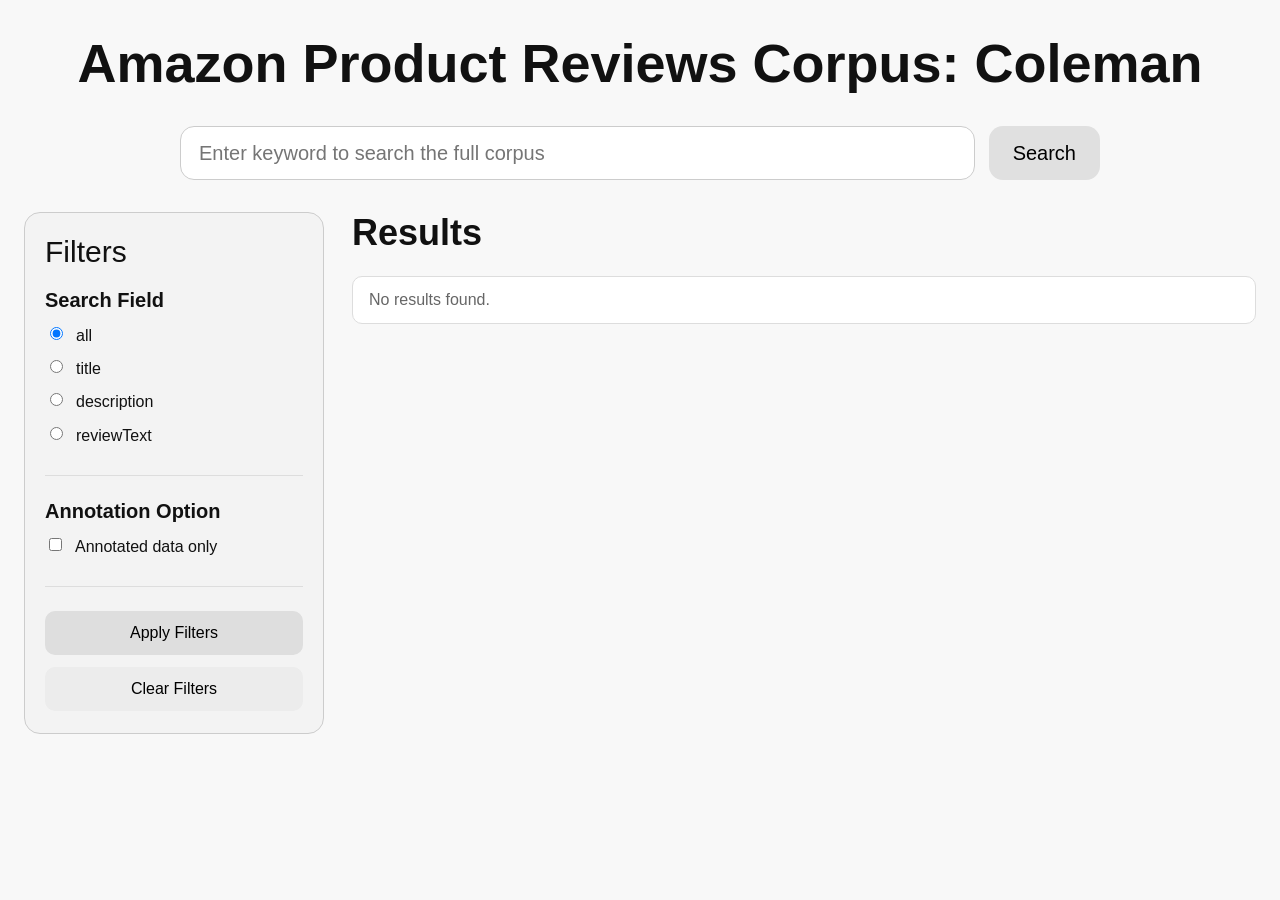
==== Sprint_4/src/interface/templates/index.html @ abc669bd "added 'select_all' in the filter panel, fixed 'search' button and redundant sentence" ====
<!DOCTYPE html>
<html lang="en">
<head>
    <meta charset="UTF-8">
    <meta name="viewport" content="width=device-width, initial-scale=1.0">
    <title>Amazon Product Reviews Corpus: Coleman</title>
    <style>
        body {
            font-family: Arial, sans-serif;
            margin: 0;
            background-color: #f8f8f8;
            color: #111;
        }

        .page {
            max-width: 1440px;
            margin: 0 auto;
            padding: 32px 24px 48px;
            box-sizing: border-box;
        }

        h1 {
            font-size: 54px;
            margin: 0 0 32px;
            text-align: center;
        }

        h2 {
            font-size: 36px;
            margin: 0 0 22px;
        }

        h3 {
            font-size: 20px;
            margin: 0 0 12px;
        }

        /* top search */
        .top-search-wrap {
            display: flex;
            justify-content: center;
            margin-bottom: 32px;
        }

        .top-search {
            width: 100%;
            max-width: 920px;
            display: flex;
            gap: 14px;
            align-items: center;
        }

        .top-search input[type="text"] {
            flex: 1;
            min-width: 280px;
            height: 54px;
            padding: 0 18px;
            font-size: 20px;
            border: 1px solid #ccc;
            border-radius: 14px;
            outline: none;
            background: white;
            box-sizing: border-box;
        }

        .top-search input[type="text"]:focus,
        select:focus {
            border-color: #666;
        }

        .top-search button {
            height: 54px;
            padding: 0 24px;
            font-size: 20px;
            border: none;
            border-radius: 14px;
            background: #e0e0e0;
            cursor: pointer;
        }

        .top-search button:hover,
        button:hover {
            background: #d5d5d5;
        }

        /* main layout */
        .main-layout {
            display: flex;
            gap: 28px;
            align-items: flex-start;
        }

        /* sidebar */
        .sidebar {
            width: 300px;
            flex-shrink: 0;
            background: #f3f3f3;
            border: 1px solid #ccc;
            border-radius: 16px;
            padding: 22px 20px;
            box-sizing: border-box;
            position: sticky;
            top: 18px;

            max-height: calc(100vh - 36px);
            overflow-y: auto;
        }

        .sidebar-title {
            font-size: 30px;
            margin: 0 0 20px;
        }

        .filter-section {
            margin-bottom: 24px;
            padding-bottom: 18px;
            border-bottom: 1px solid #ddd;
        }

        .filter-section:last-of-type {
            border-bottom: none;
            margin-bottom: 0;
            padding-bottom: 0;
        }

        .filter-label {
            font-size: 20px;
            font-weight: bold;
            margin-bottom: 12px;
        }

        .filter-note {
            font-size: 14px;
            color: #666;
            margin-top: 6px;
            line-height: 1.5;
        }

        .filter-option {
            display: flex;
            align-items: flex-start;
            gap: 10px;
            margin-bottom: 10px;
            font-size: 16px;
            line-height: 1.45;
        }

        .filter-option input[type="checkbox"],
        .filter-option input[type="radio"] {
            margin-top: 3px;
            cursor: pointer;
        }

        .filter-option {
            display: flex;
            align-items: flex-start;
            gap: 10px;
            margin-bottom: 10px;
            font-size: 16px;
            line-height: 1.45;
        }

        .sub-filter-toggle {
            margin-top: 18px;
            padding: 14px 14px 12px;
            background: #ffffff;
            border: 1px solid #d9d9d9;
            border-radius: 12px;
        }

        .sub-filter-label {
            display: flex;
            align-items: flex-start;
            gap: 10px;
            font-size: 16px;
            font-weight: 600;
            line-height: 1.45;
            cursor: pointer;
        }

        .sub-filter-label input[type="checkbox"] {
            margin-top: 3px;
        }

       .sub-filter-help {
            margin-top: 8px;
            margin-left: 28px;
            font-size: 13px;
            line-height: 1.45;
            color: #666;
        }

        .checkbox-list {
            max-height: 280px;
            overflow-y: auto;
            padding-right: 4px;
        }

        .actions {
            margin-top: 24px;
            display: flex;
            flex-direction: column;
            gap: 12px;
        }

        button {
            padding: 13px 20px;
            font-size: 16px;
            border: none;
            border-radius: 10px;
            background: #e0e0e0;
            cursor: pointer;
        }

        .apply-btn {
            background: #dedede;
        }

        .clear-btn {
            background: #ececec;
        }

        .hidden {
            display: none !important;
        }

        /* results */
        .results-panel {
            flex: 1;
            min-width: 0;
        }

        .message {
            padding: 14px 16px;
            border-radius: 10px;
            margin-bottom: 16px;
            background: white;
            border: 1px solid #ddd;
        }

        .error {
            color: #b00020;
            background: #fff3f4;
            border-color: #f0c2c7;
        }

        .muted {
            color: #666;
        }

        .result {
            background: white;
            border: 1px solid #ddd;
            border-radius: 12px;
            padding: 18px 20px;
            margin-bottom: 18px;
            box-shadow: 0 1px 2px rgba(0,0,0,0.04);
        }

        .result-top {
            display: flex;
            gap: 18px;
            align-items: flex-start;
            flex-wrap: wrap;
        }

        .result-image {
            width: 140px;
            min-width: 140px;
        }

        .result-image img {
            width: 140px;
            height: 140px;
            object-fit: contain;
            border: 1px solid #e3e3e3;
            border-radius: 10px;
            background: #fff;
        }

        .result-main {
            flex: 1;
            min-width: 320px;
        }

        .result-line {
            margin-bottom: 8px;
            line-height: 1.5;
        }

        .result-line strong {
            display: inline-block;
            min-width: 150px;
        }

        .snippet {
            color: #333;
            margin-top: 6px;
        }

        .score {
            color: #666;
            font-size: 14px;
        }

        .rating {
            color: #333;
            font-size: 15px;
        }

        .annotations {
            margin-top: 14px;
            padding: 14px 16px;
            background: #fafafa;
            border: 1px solid #eee;
            border-radius: 10px;
        }

        .annotations h4 {
            margin: 0 0 12px 0;
            font-size: 16px;
        }

        .annotation-section {
            margin-bottom: 14px;
        }

        .annotation-section:last-child {
            margin-bottom: 0;
        }

        .annotation-section-title {
            font-weight: bold;
            margin-bottom: 8px;
            color: #333;
        }

        .annotation-chip-list {
            display: flex;
            flex-wrap: wrap;
            gap: 8px;
        }

        .annotation-chip {
            display: inline-block;
            padding: 6px 10px;
            border-radius: 999px;
            background: #f0f0f0;
            border: 1px solid #ddd;
            font-size: 14px;
            line-height: 1.4;
        }

        .annotation-chip .span-text {
            font-weight: bold;
        }

        .annotation-chip .meta {
            color: #555;
            margin-left: 6px;
        }

        .review-highlight-box {
            padding: 12px 14px;
            border: 1px solid #e8e1b5;
            background: #fffdf2;
            border-radius: 10px;
            line-height: 1.7;
            white-space: pre-wrap;
        }

        .highlighted-span {
            background: #ffef8a;
            border: 1px solid #e0cf5c;
            border-radius: 6px;
            padding: 1px 4px;
            font-weight: 600;
        }

        .inline-label {
            display: inline-block;
            margin-left: 6px;
            padding: 1px 6px;
            border-radius: 999px;
            font-size: 12px;
            background: #333;
            color: #fff;
            vertical-align: middle;
        }

        .review-legend {
            margin-top: 10px;
            display: flex;
            flex-wrap: wrap;
            gap: 8px;
        }

        .review-legend-item {
            font-size: 13px;
            padding: 5px 8px;
            border-radius: 999px;
            background: #f2f2f2;
            border: 1px solid #ddd;
        }

        .result-actions {
            margin-top: 14px;
        }

        .details-panel {
            margin-top: 40px;
            background: white;
            border: 1px solid #ddd;
            border-radius: 12px;
            padding: 22px;
            white-space: pre-wrap;
            overflow-x: auto;
        }

        .tooltip {
            position: relative;
            cursor: help;
            border-bottom: 1px dotted #888;
        }

        .tooltip-text {
            visibility: hidden;
            width: 260px;
            background-color: #333;
            color: #fff;
            text-align: left;
            padding: 8px 10px;
            border-radius: 6px;
            position: absolute;
            z-index: 1;
            bottom: 125%;
            left: 0;
            font-size: 13px;
            line-height: 1.4;
            opacity: 0;
            transition: opacity 0.2s;
        }

        .tooltip:hover .tooltip-text {
            visibility: visible;
            opacity: 1;
        }

        @media (max-width: 980px) {
            .main-layout {
                flex-direction: column;
            }

            .sidebar {
                width: 100%;
                position: static;
            }

            .result-top {
                flex-direction: column;
            }

            .result-image {
                width: 140px;
                min-width: 140px;
            }
        }

    </style>
</head>
<body>
    <div class="page">
        <h1>Amazon Product Reviews Corpus: Coleman</h1>

        <div class="top-search-wrap">
            <div class="top-search">
                <input id="query" type="text" placeholder="Enter keyword to search the full corpus">
                <button onclick="searchReviews()">Search</button>
            </div>
        </div>

        <div class="main-layout">
            <aside class="sidebar">
                <div class="sidebar-title">Filters</div>

                <div class="filter-section">
                    <div class="filter-label">Search Field</div>

                    <label class="filter-option">
                        <input type="radio" name="field" value="all" checked>
                        <span>all</span>
                    </label>
                    <label class="filter-option">
                        <input type="radio" name="field" value="title">
                        <span>title</span>
                    </label>
                    <label class="filter-option">
                        <input type="radio" name="field" value="description">
                        <span>description</span>
                    </label>
                    <label class="filter-option">
                        <input type="radio" name="field" value="reviewText">
                        <span>reviewText</span>
                    </label>
                </div>

                <div class="filter-section">
                    <div class="filter-label">Annotation Option</div>

                    <label class="filter-option">
                        <input type="checkbox" id="annotated_only">
                        <span>Annotated data only</span>
                    </label>

                    <div id="annotation-filter-group" class="hidden" style="margin-top: 14px;">
                        <div class="filter-label" style="font-size:18px;">Attribute</div>
                        <label class="filter-option">
                            <input type="checkbox" id="select_all_attributes">
                            <span>Select all</span>
                        </label>
                        <div class="checkbox-list" id="attribute-list">
                            <label class="filter-option"><input type="checkbox" name="attribute" value="battery_type"><span>battery_type</span></label>
                            <label class="filter-option"><input type="checkbox" name="attribute" value="brand_trust"><span>brand_trust</span></label>
                            <label class="filter-option"><input type="checkbox" name="attribute" value="brightness"><span>brightness</span></label>
                            <label class="filter-option"><input type="checkbox" name="attribute" value="build_quality"><span>build_quality</span></label>
                            <label class="filter-option"><input type="checkbox" name="attribute" value="capacity"><span>capacity</span></label>
                            <label class="filter-option"><input type="checkbox" name="attribute" value="color"><span>color</span></label>
                            <label class="filter-option"><input type="checkbox" name="attribute" value="comfort"><span>comfort</span></label>
                            <label class="filter-option"><input type="checkbox" name="attribute" value="compatibility"><span>compatibility</span></label>
                            <label class="filter-option"><input type="checkbox" name="attribute" value="customer_service"><span>customer_service</span></label>
                            <label class="filter-option"><input type="checkbox" name="attribute" value="design"><span>design</span></label>
                            <label class="filter-option"><input type="checkbox" name="attribute" value="durability"><span>durability</span></label>
                            <label class="filter-option"><input type="checkbox" name="attribute" value="ease_of_cleaning"><span>ease_of_cleaning</span></label>
                            <label class="filter-option"><input type="checkbox" name="attribute" value="ease_of_use"><span>ease_of_use</span></label>
                            <label class="filter-option"><input type="checkbox" name="attribute" value="environmental_impact"><span>environmental_impact</span></label>
                            <label class="filter-option"><input type="checkbox" name="attribute" value="included_items"><span>included_items</span></label>
                            <label class="filter-option"><input type="checkbox" name="attribute" value="insulation"><span>insulation</span></label>
                            <label class="filter-option"><input type="checkbox" name="attribute" value="leak_resistance"><span>leak_resistance</span></label>
                            <label class="filter-option"><input type="checkbox" name="attribute" value="material"><span>material</span></label>
                            <label class="filter-option"><input type="checkbox" name="attribute" value="odor_resistance"><span>odor_resistance</span></label>
                            <label class="filter-option"><input type="checkbox" name="attribute" value="overall"><span>overall</span></label>
                            <label class="filter-option"><input type="checkbox" name="attribute" value="performance"><span>performance</span></label>
                            <label class="filter-option"><input type="checkbox" name="attribute" value="portability"><span>portability</span></label>
                            <label class="filter-option"><input type="checkbox" name="attribute" value="power"><span>power</span></label>
                            <label class="filter-option"><input type="checkbox" name="attribute" value="price"><span>price</span></label>
                            <label class="filter-option"><input type="checkbox" name="attribute" value="privacy"><span>privacy</span></label>
                            <label class="filter-option"><input type="checkbox" name="attribute" value="purchase_intent"><span>purchase_intent</span></label>
                            <label class="filter-option"><input type="checkbox" name="attribute" value="purchase_recommendation"><span>purchase_recommendation</span></label>
                            <label class="filter-option"><input type="checkbox" name="attribute" value="quantity"><span>quantity</span></label>
                            <label class="filter-option"><input type="checkbox" name="attribute" value="runtime"><span>runtime</span></label>
                            <label class="filter-option"><input type="checkbox" name="attribute" value="rust_resistance"><span>rust_resistance</span></label>
                            <label class="filter-option"><input type="checkbox" name="attribute" value="safety_certification"><span>safety_certification</span></label>
                            <label class="filter-option"><input type="checkbox" name="attribute" value="seller_description_accuracy"><span>seller_description_accuracy</span></label>
                            <label class="filter-option"><input type="checkbox" name="attribute" value="sharpness"><span>sharpness</span></label>
                            <label class="filter-option"><input type="checkbox" name="attribute" value="size"><span>size</span></label>
                            <label class="filter-option"><input type="checkbox" name="attribute" value="stability"><span>stability</span></label>
                            <label class="filter-option"><input type="checkbox" name="attribute" value="storage"><span>storage</span></label>
                            <label class="filter-option"><input type="checkbox" name="attribute" value="sun_protection"><span>sun_protection</span></label>
                            <label class="filter-option"><input type="checkbox" name="attribute" value="temperature_rating"><span>temperature_rating</span></label>
                            <label class="filter-option"><input type="checkbox" name="attribute" value="ventilation"><span>ventilation</span></label>
                            <label class="filter-option"><input type="checkbox" name="attribute" value="versatility"><span>versatility</span></label>
                            <label class="filter-option"><input type="checkbox" name="attribute" value="waterproofing"><span>waterproofing</span></label>
                            <label class="filter-option"><input type="checkbox" name="attribute" value="weather_resistance"><span>weather_resistance</span></label>
                            <label class="filter-option"><input type="checkbox" name="attribute" value="weight"><span>weight</span></label>
                            <label class="filter-option"><input type="checkbox" name="attribute" value="wind_resistance"><span>wind_resistance</span></label>
                        </div>

                        <div class="sub-filter-toggle">
                            <label class="sub-filter-label">
                                 <input type="checkbox" id="review_sentiment_only">
                                 <span>Enable sentiment filter</span>
                            </label>
                            <div class="sub-filter-help">
                                Show sentiment options for review annotations only.
                            </div>
                        </div>

                        <div id="sentiment-filter-group" class="hidden" style="margin-top: 12px;">
                            <div class="filter-label" style="font-size:18px;">Sentiment</div>
                            <div class="checkbox-list">
                                <label class="filter-option"><input type="checkbox" name="sentiment" value="positive"><span>positive</span></label>
                                <label class="filter-option"><input type="checkbox" name="sentiment" value="negative"><span>negative</span></label>
                                <label class="filter-option"><input type="checkbox" name="sentiment" value="neutral"><span>neutral</span></label>
                            </div>
                        </div>
                    </div>
                </div>

                <div class="actions">
                    <button class="apply-btn" onclick="searchReviews()">Apply Filters</button>
                    <button class="clear-btn" onclick="clearFilters()">Clear Filters</button>
                </div>
            </aside>

            <section class="results-panel">
                <h2>Results</h2>
                <div id="results">
                    <div class="message muted">No results found.</div>
                </div>

                <div id="details-container" style="display:none;">
                    <h2 style="margin-top: 40px;">Document Details</h2>
                    <div id="details" class="details-panel"></div>
                </div>
            </section>
        </div>
    </div>

    <script>
        const queryInput = document.getElementById("query");
        const annotatedOnlyCheckbox = document.getElementById("annotated_only");
        const annotationFilterGroup = document.getElementById("annotation-filter-group");
        const reviewSentimentOnlyCheckbox = document.getElementById("review_sentiment_only");
        const sentimentFilterGroup = document.getElementById("sentiment-filter-group");
        const selectAllAttributesCheckbox = document.getElementById("select_all_attributes");

        queryInput.addEventListener("keydown", function(event) {
            if (event.key === "Enter") {
                searchReviews();
            }
        });

        function escapeHtml(value) {
            if (value === null || value === undefined) return "";
            return String(value)
                .replace(/&/g, "&amp;")
                .replace(/</g, "&lt;")
                .replace(/>/g, "&gt;")
                .replace(/"/g, "&quot;")
                .replace(/'/g, "&#039;");
        }

        function getSelectedRadio(name) {
            const checked = document.querySelector(`input[name="${name}"]:checked`);
            return checked ? checked.value : "";
        }

        function getCheckedValues(name) {
            return Array.from(document.querySelectorAll(`input[name="${name}"]:checked`))
                .map(el => el.value);
        }

        function clearCheckedValues(name) {
            document.querySelectorAll(`input[name="${name}"]`).forEach(el => {
                el.checked = false;
            });
        }

        function getAttributeCheckboxes() {
            return Array.from(document.querySelectorAll('input[name="attribute"]'));
        }
        
        function syncSelectAllAttributesState() {
            const attributeCheckboxes = getAttributeCheckboxes();
            const checkedCount = attributeCheckboxes.filter(cb => cb.checked).length;
            
            selectAllAttributesCheckbox.checked =
            attributeCheckboxes.length > 0 && checkedCount === attributeCheckboxes.length;
            
            selectAllAttributesCheckbox.indeterminate =
            checkedCount > 0 && checkedCount < attributeCheckboxes.length;
        }

        function updateFilterVisibility() {
            const showAnnotationFilters = annotatedOnlyCheckbox.checked;
            annotationFilterGroup.classList.toggle("hidden", !showAnnotationFilters);
            
            if (!showAnnotationFilters) {
                clearCheckedValues("attribute");
                selectAllAttributesCheckbox.checked = false;
                selectAllAttributesCheckbox.indeterminate = false;
                
                reviewSentimentOnlyCheckbox.checked = false;
                clearCheckedValues("sentiment");
                sentimentFilterGroup.classList.add("hidden");
                return;
            }
            const showSentimentFilters = reviewSentimentOnlyCheckbox.checked;
            sentimentFilterGroup.classList.toggle("hidden", !showSentimentFilters);
            
            if (!showSentimentFilters) {
                clearCheckedValues("sentiment");
            }
            
            syncSelectAllAttributesState();
        }

        annotatedOnlyCheckbox.addEventListener("change", updateFilterVisibility);
        reviewSentimentOnlyCheckbox.addEventListener("change", updateFilterVisibility);
        selectAllAttributesCheckbox.addEventListener("change", function() {
            const checked = this.checked;
            getAttributeCheckboxes().forEach(cb => {
                cb.checked = checked;
            });
            this.indeterminate = false;
        });

getAttributeCheckboxes().forEach(cb => {
    cb.addEventListener("change", syncSelectAllAttributesState);
});

        function buildSnippetText(r) {
            const text = r.snippet || "";
            const maxLen = 120;
            if (text.length > maxLen) {
                return text.substring(0, maxLen) + "...";
            }
            return text;
        }

        function groupAnnotations(annotations) {
            const grouped = {
                title: [],
                description: [],
                review: []
            };

            (annotations || []).forEach(a => {
                const section = (a.section || "").toLowerCase();
                if (section === "title") {
                    grouped.title.push(a);
                } else if (section === "description") {
                    grouped.description.push(a);
                } else if (section === "review") {
                    grouped.review.push(a);
                }
            });

            return grouped;
        }

        function filterAnnotationsForDisplay(annotations, selectedAttributes, selectedSentiments, applyReviewSentimentOnly) {
            return (annotations || []).filter(a => {
                const section = (a.section || "").toLowerCase();

                const matchAttribute =
                    selectedAttributes.length === 0 || selectedAttributes.includes(a.label || "");

                let matchSentiment = true;
                if (applyReviewSentimentOnly) {
                    if (section === "review") {
                        matchSentiment =
                            selectedSentiments.length === 0 || selectedSentiments.includes(a.sentiment || "");
                    }
                }

                return matchAttribute && matchSentiment;
            });
        }

        function renderSpanLabelChips(items) {
            if (!items || items.length === 0) {
                return `<div class="muted">No matching annotations.</div>`;
            }

            return `
                <div class="annotation-chip-list">
                    ${items.map(a => `
                        <div class="annotation-chip">
                            <span class="span-text">${escapeHtml(a.text || "")}</span>
                            <span class="meta">(${escapeHtml(a.label || "")}${a.sentiment ? ", " + escapeHtml(a.sentiment) : ""})</span>
                        </div>
                    `).join("")}
                </div>
            `;
        }

        function highlightReviewText(reviewText, reviewAnnotations) {
            if (!reviewText) {
                return `<div class="muted">No review text available.</div>`;
            }

            if (!reviewAnnotations || reviewAnnotations.length === 0) {
                return `<div class="review-highlight-box">${escapeHtml(reviewText)}</div>`;
            }

            const sorted = [...reviewAnnotations]
                .filter(a => typeof a.start === "number" && typeof a.end === "number" && a.end > a.start)
                .sort((a, b) => a.start - b.start);

            if (sorted.length === 0) {
                return `<div class="review-highlight-box">${escapeHtml(reviewText)}</div>`;
            }

            let html = "";
            let cursor = 0;

            for (const a of sorted) {
                html += escapeHtml(reviewText.slice(cursor, a.start));

                const spanText = reviewText.slice(a.start, a.end);
                const label = escapeHtml(a.label || "");
                const sentiment = escapeHtml(a.sentiment || "");

                html += `
                    <span class="highlighted-span">${escapeHtml(spanText)}</span>
                    <span class="inline-label">${label}${sentiment ? " | " + sentiment : ""}</span>
                `;

                cursor = a.end;
            }

            html += escapeHtml(reviewText.slice(cursor));

            const legend = reviewAnnotations.map(a => {
                const label = escapeHtml(a.label || "");
                const sentiment = escapeHtml(a.sentiment || "");
                const text = escapeHtml(a.text || "");
                return `
                    <div class="review-legend-item">
                        ${text} → ${label}${sentiment ? " | " + sentiment : ""}
                    </div>
                `;
            }).join("");

            return `
                <div class="review-highlight-box">${html}</div>
                <div class="review-legend">${legend}</div>
            `;
        }

        function renderAnnotationBlock(r, currentFilters) {
            const annotations = r.annotations || [];
            if (!annotations.length) {
                return `<div class="annotations"><h4>Annotation Result</h4><div class="muted">No annotations.</div></div>`;
            }

            const filteredAnnotations = filterAnnotationsForDisplay(
                annotations,
                currentFilters.attributes,
                currentFilters.sentiments,
                currentFilters.reviewSentimentOnly
            );

            if (!filteredAnnotations.length) {
                return `<div class="annotations"><h4>Annotation Result</h4><div class="muted">No matching annotations for current filters.</div></div>`;
            }

            const grouped = groupAnnotations(filteredAnnotations);
            const reviewText = r.reviewText || r.review_text || "";

            return `
                <div class="annotations">
                    <h4>Annotation Result</h4>

                    <div class="annotation-section">
                        <div class="annotation-section-title">Title</div>
                        ${renderSpanLabelChips(grouped.title)}
                    </div>

                    <div class="annotation-section">
                        <div class="annotation-section-title">Description</div>
                        ${renderSpanLabelChips(grouped.description)}
                    </div>

                    <div class="annotation-section">
                        <div class="annotation-section-title">Review</div>
                        ${highlightReviewText(reviewText, grouped.review)}
                    </div>
                </div>
            `;
        }

        function getCurrentFilters() {
            return {
                query: document.getElementById("query").value.trim(),
                field: getSelectedRadio("field"),
                annotatedOnly: document.getElementById("annotated_only").checked,
                attributes: getCheckedValues("attribute"),
                reviewSentimentOnly: document.getElementById("review_sentiment_only").checked,
                sentiments: getCheckedValues("sentiment")
            };
        }

        function clearFilters() {
            document.querySelector(`input[name="field"][value="all"]`).checked = true;
            annotatedOnlyCheckbox.checked = false;
            reviewSentimentOnlyCheckbox.checked = false;
            clearCheckedValues("attribute");
            clearCheckedValues("sentiment");
            
            selectAllAttributesCheckbox.checked = false;
            selectAllAttributesCheckbox.indeterminate = false;
            updateFilterVisibility();

            const resultsDiv = document.getElementById("results");
            const detailsContainer = document.getElementById("details-container");
            const detailsDiv = document.getElementById("details");

            resultsDiv.innerHTML = `<div class="message muted">Filters cleared.</div>`;
            detailsContainer.style.display = "none";
            detailsDiv.textContent = "";
        }

        async function searchReviews() {
            const resultsDiv = document.getElementById("results");
            const detailsContainer = document.getElementById("details-container");
            const detailsDiv = document.getElementById("details");

            try {
                const filters = getCurrentFilters();

                const params = new URLSearchParams();
                params.append("q", filters.query);
                params.append("field", filters.field);
                params.append("annotated_only", filters.annotatedOnly);

                filters.attributes.forEach(v => params.append("attribute", v));

                if (filters.reviewSentimentOnly) {
                    params.append("review_sentiment_only", "true");
                    filters.sentiments.forEach(v => params.append("sentiment", v));
                }

                const url = `/api/search?${params.toString()}`;
                console.log("Fetching:", url);

                resultsDiv.innerHTML = `<div class="message muted">Loading...</div>`;
                detailsContainer.style.display = "none";
                detailsDiv.textContent = "";

                const res = await fetch(url);

                if (!res.ok) {
                    throw new Error(`HTTP error: ${res.status}`);
                }

                const data = await res.json();
                console.log("API response:", data);

                resultsDiv.innerHTML = "";

                if (!data.results || data.results.length === 0) {
                    resultsDiv.innerHTML = `<div class="message muted">No results found.</div>`;
                    return;
                }

                data.results.forEach(r => {
                    const resultBox = document.createElement("div");
                    resultBox.className = "result";

                    const annotationHtml = renderAnnotationBlock(r, filters);

                    const imageValue = Array.isArray(r.imageURL) ? r.imageURL[0] : r.imageURL;
                    const imageHtml = imageValue
                        ? `<img src="${escapeHtml(imageValue)}" alt="Product image">`
                        : `<div class="muted">No image</div>`;

                    const ratingText = (r.overall !== null && r.overall !== undefined && r.overall !== "")
                        ? `${escapeHtml(r.overall)} / 5`
                        : "N/A";

                    resultBox.innerHTML = `
                        <div class="result-top">
                            <div class="result-image">
                                ${imageHtml}
                            </div>

                            <div class="result-main">
                                <div class="result-line"><strong>Doc ID:</strong> ${escapeHtml(r.doc_id)}</div>
                                <div class="result-line"><strong>Title:</strong> ${escapeHtml(r.title || "(no title)")}</div>
                                <div class="result-line snippet"><strong>Snippet:</strong> ${escapeHtml(buildSnippetText(r))}</div>
                                <div class="result-line rating"><strong>Rating:</strong> ${ratingText}</div>
                                <div class="result-line score">
                                    <strong class="tooltip">
                                        Retrieval relevance
                                        <span class="tooltip-text">
                                            A relevance score from the search engine. Higher values indicate that the review is more relevant to the query.
                                        </span>
                                    </strong>:
                                    ${typeof r.score === "number" ? r.score.toFixed(4) : ""}
                                </div>
                                ${annotationHtml}
                                <div class="result-actions">
                                    <button onclick="viewDetails('${String(r.doc_id)}')">View Details</button>
                                </div>
                            </div>
                        </div>
                    `;

                    resultsDiv.appendChild(resultBox);
                });

            } catch (err) {
                console.error(err);
                resultsDiv.innerHTML = `<div class="message error">Error: ${escapeHtml(err.message)}</div>`;
            }
        }

        async function viewDetails(docId) {
            const detailsContainer = document.getElementById("details-container");
            const detailsDiv = document.getElementById("details");

            try {
                detailsContainer.style.display = "block";
                detailsDiv.textContent = "Loading document details...";

                const res = await fetch(`/api/doc/${encodeURIComponent(docId)}`);

                if (!res.ok) {
                    throw new Error(`HTTP error: ${res.status}`);
                }

                const data = await res.json();
                console.log("Document details:", data);

                detailsDiv.textContent = JSON.stringify(data, null, 2);
                detailsContainer.scrollIntoView({ behavior: "smooth" });

            } catch (err) {
                console.error(err);
                detailsContainer.style.display = "block";
                detailsDiv.textContent = `Failed to load document details: ${err.message}`;
            }
        }

        updateFilterVisibility();
    </script>
</body>
</html>
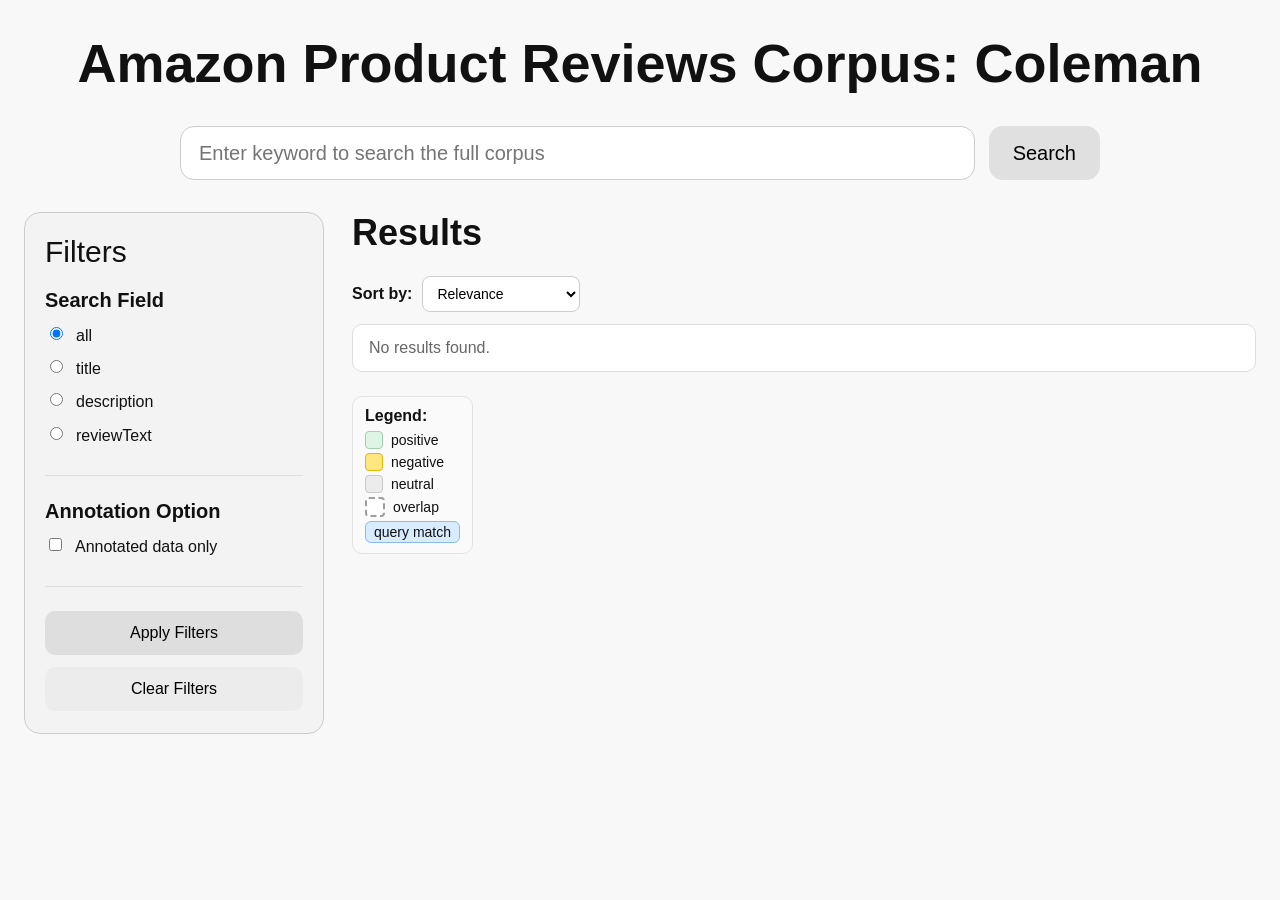
==== commit 638abcc1: "Add sentiment legend, query-term highlighting, and result sorting options" ====
--- a/Sprint_4/src/interface/templates/index.html
+++ b/Sprint_4/src/interface/templates/index.html
@@ -12,6 +12,12 @@
             color: #111;
         }
 
+        .query-match {
+            background: #d9ecff;
+            border-radius: 4px;
+            padding: 0 2px;
+        }
+
         .page {
             max-width: 1440px;
             margin: 0 auto;
@@ -278,6 +284,27 @@
             background: #fff;
         }
 
+        .result-image .image-placeholder {
+            width: 140px;
+            height: 140px;
+            border: 1px solid #e3e3e3;
+            border-radius: 10px;
+            background: #f7f7f7;
+            display: flex;
+            align-items: center;
+            justify-content: center;
+            padding: 12px;
+            box-sizing: border-box;
+        }
+
+        .result-image .image-placeholder img {
+            width: 100%;
+            height: 100%;
+            object-fit: contain;
+            border: none;
+            background: transparent;
+        }
+
         .result-main {
             flex: 1;
             min-width: 320px;
@@ -363,29 +390,51 @@
         .review-highlight-box {
             padding: 12px 14px;
             border: 1px solid #e8e1b5;
-            background: #fffdf2;
+            background: #fffdf6;
             border-radius: 10px;
-            line-height: 1.7;
-            white-space: pre-wrap;
-        }
-
-        .highlighted-span {
-            background: #ffef8a;
-            border: 1px solid #e0cf5c;
-            border-radius: 6px;
-            padding: 1px 4px;
+            line-height: 1.8;
+            white-space: normal;
+            word-break: break-word;
+        }
+        
+        .review-segment {
+            display: inline;
+            padding: 1px 2px;
+            border-radius: 4px;
+            transition: box-shadow 0.15s ease, filter 0.15s ease;
+        }
+
+        .review-segment.annotated {
             font-weight: 600;
-        }
-
-        .inline-label {
-            display: inline-block;
-            margin-left: 6px;
-            padding: 1px 6px;
-            border-radius: 999px;
-            font-size: 12px;
-            background: #333;
-            color: #fff;
-            vertical-align: middle;
+            cursor: help;
+        }
+        
+        /* sentiment colors */
+        .review-segment.sentiment-positive {
+            background: #dff5e4;
+            box-shadow: inset 0 0 0 1px #9fd2ab;
+        }
+
+        .review-segment.sentiment-negative {
+            background: #ffe680;
+            box-shadow: inset 0 0 0 1px #e1b900;
+        }
+
+        .review-segment.sentiment-neutral {
+            background: #ececec;
+            box-shadow: inset 0 0 0 1px #c9c9c9;
+        }
+
+        /* overlap indicator */
+        .review-segment.overlap {
+            box-shadow:
+                inset 0 0 0 1px currentColor,
+                0 0 0 1.5px rgba(80, 80, 80, 0.35);
+            border-bottom: 2px dashed rgba(80, 80, 80, 0.55);
+        }
+        
+        .review-segment.annotated:hover {
+            filter: brightness(0.97);
         }
 
         .review-legend {
@@ -444,6 +493,78 @@
         .tooltip:hover .tooltip-text {
             visibility: visible;
             opacity: 1;
+        }
+
+        .sentiment-legend-box {
+            margin: 8px 0 16px 0;
+            padding: 10px 12px;
+            border: 1px solid #e3e3e3;
+            border-radius: 10px;
+            background: #fafafa;
+            display: inline-block;
+        }
+        
+        .legend-title {
+            font-weight: 700;
+            margin-bottom: 6px;
+        }
+
+        .legend-item {
+            display: flex;
+            align-items: center;
+            gap: 8px;
+            margin-top: 4px;
+            font-size: 14px;
+        }
+
+        .legend-swatch {
+            width: 16px;
+            height: 16px;
+            border-radius: 4px;
+            display: inline-block;
+            border: 1px solid #ccc;
+        }
+
+        .legend-positive {
+            background: #dff5e4;
+            border-color: #9fd2ab;
+        }
+
+        .legend-negative {
+            background: #ffe680;
+            border-color: #e1b900;
+        }
+
+        .legend-neutral {
+            background: #ececec;
+            border-color: #c9c9c9;
+        }
+
+        .legend-overlap {
+            background: #fff;
+            border: 2px dashed rgba(80, 80, 80, 0.55);
+        }
+
+        .legend-query-chip {
+            background: #d9ecff;
+            border: 1px solid #8bbbe8;
+            border-radius: 6px;
+            padding: 2px 8px;
+        }
+
+        .sort-bar {
+            margin: 8px 0 12px 0;
+            display: flex;
+            align-items: center;
+            gap: 10px;
+        }
+
+        .sort-bar select {
+            padding: 8px 10px;
+            border: 1px solid #ccc;
+            border-radius: 8px;
+            background: white;
+            font-size: 14px;
         }
 
         @media (max-width: 980px) {
@@ -594,8 +715,27 @@
 
             <section class="results-panel">
                 <h2>Results</h2>
+                <div class="sort-bar">
+                    <label for="sort_by"><strong>Sort by:</strong></label>
+                    <select id="sort_by">
+                        <option value="relevance">Relevance</option>
+                        <option value="rating_desc">Rating: high to low</option>
+                        <option value="rating_asc">Rating: low to high</option>
+                        <option value="doc_id_asc">Doc ID</option>
+                    </select>
+                </div>
+
                 <div id="results">
                     <div class="message muted">No results found.</div>
+                </div>
+
+                <div class="sentiment-legend-box">
+                    <div class="legend-title">Legend:</div>
+                    <div class="legend-item"><span class="legend-swatch legend-positive"></span> positive</div>
+                    <div class="legend-item"><span class="legend-swatch legend-negative"></span> negative</div>
+                    <div class="legend-item"><span class="legend-swatch legend-neutral"></span> neutral</div>
+                    <div class="legend-item"><span class="legend-swatch legend-overlap"></span> overlap</div>
+                    <div class="legend-item"><span class="legend-query-chip">query match</span></div>
                 </div>
 
                 <div id="details-container" style="display:none;">
@@ -630,6 +770,47 @@
                 .replace(/'/g, "&#039;");
         }
 
+        function escapeRegExp(string) {
+            return string.replace(/[.*+?^${}()|[\]\\]/g, "\\$&");
+        }
+
+        function highlightQueryMatches(text, query) {
+            const safeText = escapeHtml(text || "");
+            const q = (query || "").trim();
+            if (!q) return safeText;
+
+            const terms = q.split(/\s+/).filter(Boolean);
+            if (!terms.length) return safeText;
+
+            const pattern = terms.map(escapeRegExp).join("|");
+            const regex = new RegExp(`(${pattern})`, "gi");
+
+            return safeText.replace(regex, `<span class="query-match">$1</span>`);
+        }
+
+        function sortResults(results, sortBy) {
+            const items = [...results];
+
+            if (sortBy === "rating_desc") {
+                items.sort((a, b) => (Number(b.overall) || -Infinity) - (Number(a.overall) || -Infinity));
+            } else if (sortBy === "rating_asc") {
+                items.sort((a, b) => (Number(a.overall) || Infinity) - (Number(b.overall) || Infinity));
+            } else if (sortBy === "doc_id_asc") {
+                items.sort((a, b) => String(a.doc_id).localeCompare(String(b.doc_id), undefined, { numeric: true }));
+            } else {
+                items.sort((a, b) => (Number(b.score) || -Infinity) - (Number(a.score) || -Infinity));
+            }
+
+            return items;
+        }
+
+        function normalizeReviewWhitespace(text) {
+            if (!text) return "";
+            return text
+                .replace(/\s*\n+\s*/g, " ")
+                .replace(/[ \t]+/g, " ");
+        }
+
         function getSelectedRadio(name) {
             const checked = document.querySelector(`input[name="${name}"]:checked`);
             return checked ? checked.value : "";
@@ -653,10 +834,10 @@
         function syncSelectAllAttributesState() {
             const attributeCheckboxes = getAttributeCheckboxes();
             const checkedCount = attributeCheckboxes.filter(cb => cb.checked).length;
-            
+
             selectAllAttributesCheckbox.checked =
             attributeCheckboxes.length > 0 && checkedCount === attributeCheckboxes.length;
-            
+
             selectAllAttributesCheckbox.indeterminate =
             checkedCount > 0 && checkedCount < attributeCheckboxes.length;
         }
@@ -669,24 +850,25 @@
                 clearCheckedValues("attribute");
                 selectAllAttributesCheckbox.checked = false;
                 selectAllAttributesCheckbox.indeterminate = false;
-                
+
                 reviewSentimentOnlyCheckbox.checked = false;
                 clearCheckedValues("sentiment");
                 sentimentFilterGroup.classList.add("hidden");
                 return;
             }
+            
             const showSentimentFilters = reviewSentimentOnlyCheckbox.checked;
             sentimentFilterGroup.classList.toggle("hidden", !showSentimentFilters);
             
             if (!showSentimentFilters) {
                 clearCheckedValues("sentiment");
             }
-            
             syncSelectAllAttributesState();
         }
 
         annotatedOnlyCheckbox.addEventListener("change", updateFilterVisibility);
         reviewSentimentOnlyCheckbox.addEventListener("change", updateFilterVisibility);
+        document.getElementById("sort_by").addEventListener("change", searchReviews);
         selectAllAttributesCheckbox.addEventListener("change", function() {
             const checked = this.checked;
             getAttributeCheckboxes().forEach(cb => {
@@ -694,10 +876,10 @@
             });
             this.indeterminate = false;
         });
-
-getAttributeCheckboxes().forEach(cb => {
-    cb.addEventListener("change", syncSelectAllAttributesState);
-});
+        
+        getAttributeCheckboxes().forEach(cb => {
+            cb.addEventListener("change", syncSelectAllAttributesState);
+        });
 
         function buildSnippetText(r) {
             const text = r.snippet || "";
@@ -765,47 +947,82 @@
             `;
         }
 
-        function highlightReviewText(reviewText, reviewAnnotations) {
+        function highlightReviewText(reviewText, reviewAnnotations, query) {
             if (!reviewText) {
                 return `<div class="muted">No review text available.</div>`;
             }
-
+            
             if (!reviewAnnotations || reviewAnnotations.length === 0) {
-                return `<div class="review-highlight-box">${escapeHtml(reviewText)}</div>`;
-            }
-
-            const sorted = [...reviewAnnotations]
-                .filter(a => typeof a.start === "number" && typeof a.end === "number" && a.end > a.start)
-                .sort((a, b) => a.start - b.start);
-
-            if (sorted.length === 0) {
-                return `<div class="review-highlight-box">${escapeHtml(reviewText)}</div>`;
-            }
+                return `<div class="review-highlight-box">${highlightQueryMatches(reviewText, query)}</div>`;
+            }
+            
+            const validAnnotations = [...reviewAnnotations]
+                .filter(a =>
+                    typeof a.start === "number" &&
+                    typeof a.end === "number" &&
+                    a.end > a.start
+                )   
+                .map(a => ({
+                    ...a,
+                    start: Math.max(0, a.start),
+                    end: Math.min(reviewText.length, a.end)
+                }))
+                .filter(a => a.end > a.start);
+                
+            if (validAnnotations.length === 0) {
+                return `<div class="review-highlight-box">${highlightQueryMatches(reviewText, query)}</div>`;
+            }
+
+            const boundaries = new Set([0, reviewText.length]);
+            validAnnotations.forEach(a => {
+                boundaries.add(a.start);
+                boundaries.add(a.end);
+            });
+
+            const points = Array.from(boundaries).sort((a, b) => a - b);
 
             let html = "";
-            let cursor = 0;
-
-            for (const a of sorted) {
-                html += escapeHtml(reviewText.slice(cursor, a.start));
-
-                const spanText = reviewText.slice(a.start, a.end);
+            
+            for (let i = 0; i < points.length - 1; i++) {
+                const segStart = points[i];
+                const segEnd = points[i + 1];
+
+                if (segEnd <= segStart) continue;
+
+                const rawSegmentText = reviewText.slice(segStart, segEnd);
+                const segmentText = normalizeReviewWhitespace(rawSegmentText);
+                
+                if (!segmentText) continue;
+                const covering = validAnnotations.filter(a => a.start <= segStart && a.end >= segEnd);
+                
+                if (covering.length === 0) {
+                    html += highlightQueryMatches(segmentText, query);
+                    continue;
+                }
+                const tooltipText = covering
+                    .map(a => `${a.label || "annotation"}${a.sentiment ? " | " + a.sentiment : ""}`)
+                    .join(" ; ");
+                    
+                const sentiments = covering
+                    .map(a => (a.sentiment || "").toLowerCase())
+                    .filter(Boolean);
+                    
+                let sentimentClass = "sentiment-neutral";
+                if (sentiments.includes("negative")) {
+                    sentimentClass = "sentiment-negative";
+                } else if (sentiments.includes("positive")) {
+                    sentimentClass = "sentiment-positive";
+                }
+                
+                const overlapClass = covering.length >= 2 ? "overlap" : "";
+                
+                html += `<span class="review-segment annotated ${sentimentClass} ${overlapClass}" title="${escapeHtml(tooltipText)}">${highlightQueryMatches(segmentText, query)}</span>`;
+            }
+            
+            const legend = validAnnotations.map(a => {
                 const label = escapeHtml(a.label || "");
                 const sentiment = escapeHtml(a.sentiment || "");
-
-                html += `
-                    <span class="highlighted-span">${escapeHtml(spanText)}</span>
-                    <span class="inline-label">${label}${sentiment ? " | " + sentiment : ""}</span>
-                `;
-
-                cursor = a.end;
-            }
-
-            html += escapeHtml(reviewText.slice(cursor));
-
-            const legend = reviewAnnotations.map(a => {
-                const label = escapeHtml(a.label || "");
-                const sentiment = escapeHtml(a.sentiment || "");
-                const text = escapeHtml(a.text || "");
+                const text = escapeHtml(a.text || reviewText.slice(a.start, a.end) || "");
                 return `
                     <div class="review-legend-item">
                         ${text} → ${label}${sentiment ? " | " + sentiment : ""}
@@ -855,7 +1072,7 @@
 
                     <div class="annotation-section">
                         <div class="annotation-section-title">Review</div>
-                        ${highlightReviewText(reviewText, grouped.review)}
+                        ${highlightReviewText(reviewText, grouped.review, currentFilters.query)}
                     </div>
                 </div>
             `;
@@ -868,25 +1085,27 @@
                 annotatedOnly: document.getElementById("annotated_only").checked,
                 attributes: getCheckedValues("attribute"),
                 reviewSentimentOnly: document.getElementById("review_sentiment_only").checked,
-                sentiments: getCheckedValues("sentiment")
+                sentiments: getCheckedValues("sentiment"),
+                sortBy: document.getElementById("sort_by")?.value || "relevance"
             };
         }
 
         function clearFilters() {
+            document.getElementById("query").value = "";
             document.querySelector(`input[name="field"][value="all"]`).checked = true;
             annotatedOnlyCheckbox.checked = false;
             reviewSentimentOnlyCheckbox.checked = false;
             clearCheckedValues("attribute");
             clearCheckedValues("sentiment");
-            
             selectAllAttributesCheckbox.checked = false;
             selectAllAttributesCheckbox.indeterminate = false;
+            
             updateFilterVisibility();
-
+            
             const resultsDiv = document.getElementById("results");
             const detailsContainer = document.getElementById("details-container");
             const detailsDiv = document.getElementById("details");
-
+            
             resultsDiv.innerHTML = `<div class="message muted">Filters cleared.</div>`;
             detailsContainer.style.display = "none";
             detailsDiv.textContent = "";
@@ -928,27 +1147,37 @@
                 const data = await res.json();
                 console.log("API response:", data);
 
+                const sortedResults = sortResults(data.results || [], filters.sortBy);
+
                 resultsDiv.innerHTML = "";
 
-                if (!data.results || data.results.length === 0) {
+                if (!sortedResults || sortedResults.length === 0) {
                     resultsDiv.innerHTML = `<div class="message muted">No results found.</div>`;
                     return;
                 }
 
-                data.results.forEach(r => {
+                sortedResults.forEach(r => {
                     const resultBox = document.createElement("div");
                     resultBox.className = "result";
 
                     const annotationHtml = renderAnnotationBlock(r, filters);
 
                     const imageValue = Array.isArray(r.imageURL) ? r.imageURL[0] : r.imageURL;
+                    const fallbackImage = "/static/placeholder.svg";
+
                     const imageHtml = imageValue
-                        ? `<img src="${escapeHtml(imageValue)}" alt="Product image">`
-                        : `<div class="muted">No image</div>`;
+                        ? `<img src="${escapeHtml(imageValue)}" alt="Product image"
+                                onerror="this.onerror=null; this.parentElement.innerHTML='<div class=&quot;image-placeholder&quot;><img src=&quot;/static/placeholder.svg&quot; alt=&quot;No image available&quot;></div>';">`
+                        : `<div class="image-placeholder">
+                                <img src="${fallbackImage}" alt="No image available">
+                        </div>`;
 
                     const ratingText = (r.overall !== null && r.overall !== undefined && r.overall !== "")
                         ? `${escapeHtml(r.overall)} / 5`
                         : "N/A";
+
+                    const titleHtml = highlightQueryMatches(r.title || "(no title)", filters.query);
+                    const snippetHtml = highlightQueryMatches(buildSnippetText(r), filters.query);
 
                     resultBox.innerHTML = `
                         <div class="result-top">
@@ -958,8 +1187,8 @@
 
                             <div class="result-main">
                                 <div class="result-line"><strong>Doc ID:</strong> ${escapeHtml(r.doc_id)}</div>
-                                <div class="result-line"><strong>Title:</strong> ${escapeHtml(r.title || "(no title)")}</div>
-                                <div class="result-line snippet"><strong>Snippet:</strong> ${escapeHtml(buildSnippetText(r))}</div>
+                                <div class="result-line"><strong>Title:</strong> ${titleHtml}</div>
+                                <div class="result-line snippet"><strong>Snippet:</strong> ${snippetHtml}</div>
                                 <div class="result-line rating"><strong>Rating:</strong> ${ratingText}</div>
                                 <div class="result-line score">
                                     <strong class="tooltip">
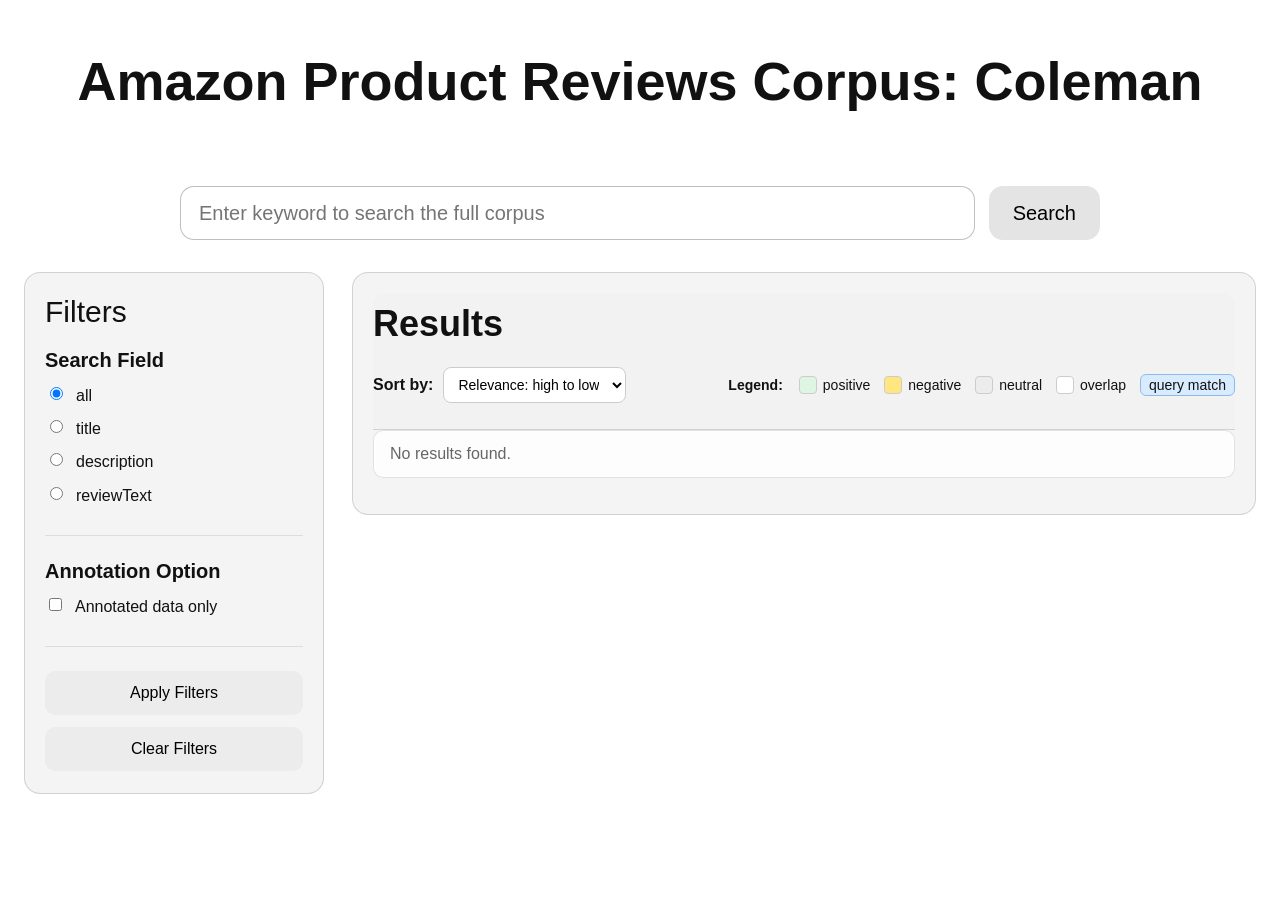
==== commit f8fbc62a: "Refine background transparency and unify results panel styling" ====
--- a/Sprint_4/src/interface/templates/index.html
+++ b/Sprint_4/src/interface/templates/index.html
@@ -8,14 +8,12 @@
         body {
             font-family: Arial, sans-serif;
             margin: 0;
-            background-color: #f8f8f8;
             color: #111;
-        }
-
-        .query-match {
-            background: #d9ecff;
-            border-radius: 4px;
-            padding: 0 2px;
+            background-image: url("/static/forest.jpg");
+            background-size: cover;
+            background-position: center;
+            background-repeat: no-repeat;
+            background-attachment: fixed;
         }
 
         .page {
@@ -23,12 +21,28 @@
             margin: 0 auto;
             padding: 32px 24px 48px;
             box-sizing: border-box;
+            background: transparent;
+            min-height: 100vh;
         }
 
         h1 {
             font-size: 54px;
             margin: 0 0 32px;
             text-align: center;
+        }
+
+        .page-title-wrap {
+            display: flex;
+            justify-content: center;
+            margin-bottom: 24px;
+        }
+
+        .page-title-pill {
+            display: inline-block;
+            padding: 18px 28px;
+            border-radius: 20px;
+            background: rgba(255, 255, 255, 0.8);
+            backdrop-filter: blur(4px);
         }
 
         h2 {
@@ -69,9 +83,18 @@
             box-sizing: border-box;
         }
 
-        .top-search input[type="text"]:focus,
-        select:focus {
-            border-color: #666;
+        .top-search input[type="text"] {
+            flex: 1;
+            min-width: 280px;
+            height: 54px;
+            padding: 0 18px;
+            font-size: 20px;
+            border: 1px solid rgba(180, 180, 180, 0.85);
+            border-radius: 14px;
+            outline: none;
+            background: rgba(255, 255, 255, 0.8);
+            box-sizing: border-box;
+            backdrop-filter: blur(3px);
         }
 
         .top-search button {
@@ -80,8 +103,9 @@
             font-size: 20px;
             border: none;
             border-radius: 14px;
-            background: #e0e0e0;
+            background: rgba(224, 224, 224, 0.85);
             cursor: pointer;
+            backdrop-filter: blur(3px);
         }
 
         .top-search button:hover,
@@ -100,16 +124,16 @@
         .sidebar {
             width: 300px;
             flex-shrink: 0;
-            background: #f3f3f3;
-            border: 1px solid #ccc;
+            background: rgba(243, 243, 243, 0.85);
+            border: 1px solid rgba(204, 204, 204, 0.85);
             border-radius: 16px;
             padding: 22px 20px;
             box-sizing: border-box;
             position: sticky;
             top: 18px;
-
             max-height: calc(100vh - 36px);
             overflow-y: auto;
+            backdrop-filter: blur(4px);
         }
 
         .sidebar-title {
@@ -219,7 +243,7 @@
         }
 
         .apply-btn {
-            background: #dedede;
+            background: #ececec;
         }
 
         .clear-btn {
@@ -234,14 +258,21 @@
         .results-panel {
             flex: 1;
             min-width: 0;
+            background: rgba(243, 243, 243, 0.85);
+            border: 1px solid rgba(204, 204, 204, 0.85);
+            border-radius: 16px;
+            padding: 20px;
+            box-sizing: border-box;
+            backdrop-filter: blur(4px);
         }
 
         .message {
             padding: 14px 16px;
             border-radius: 10px;
             margin-bottom: 16px;
-            background: white;
-            border: 1px solid #ddd;
+            background: rgba(255, 255, 255, 0.85);
+            border: 1px solid rgba(221, 221, 221, 0.8);
+            backdrop-filter: blur(3px);
         }
 
         .error {
@@ -255,12 +286,13 @@
         }
 
         .result {
-            background: white;
-            border: 1px solid #ddd;
+            background: rgba(243, 243, 243, 0.85);
+            border: 1px solid rgba(204, 204, 204, 0.85);
             border-radius: 12px;
             padding: 18px 20px;
             margin-bottom: 18px;
             box-shadow: 0 1px 2px rgba(0,0,0,0.04);
+            backdrop-filter: blur(4px);
         }
 
         .result-top {
@@ -338,9 +370,21 @@
         .annotations {
             margin-top: 14px;
             padding: 14px 16px;
-            background: #fafafa;
-            border: 1px solid #eee;
+            background: rgba(250, 250, 250, 0.85);
+            border: 1px solid rgba(238, 238, 238, 0.85);
             border-radius: 10px;
+            backdrop-filter: blur(3px);
+        }
+
+        .details-panel {
+            margin-top: 40px;
+            background: rgba(255, 255, 255, 0.72);
+            border: 1px solid rgba(221, 221, 221, 0.85);
+            border-radius: 12px;
+            padding: 22px;
+            white-space: pre-wrap;
+            overflow-x: auto;
+            backdrop-filter: blur(4px);
         }
 
         .annotations h4 {
@@ -454,16 +498,6 @@
 
         .result-actions {
             margin-top: 14px;
-        }
-
-        .details-panel {
-            margin-top: 40px;
-            background: white;
-            border: 1px solid #ddd;
-            border-radius: 12px;
-            padding: 22px;
-            white-space: pre-wrap;
-            overflow-x: auto;
         }
 
         .tooltip {
@@ -495,28 +529,6 @@
             opacity: 1;
         }
 
-        .sentiment-legend-box {
-            margin: 8px 0 16px 0;
-            padding: 10px 12px;
-            border: 1px solid #e3e3e3;
-            border-radius: 10px;
-            background: #fafafa;
-            display: inline-block;
-        }
-        
-        .legend-title {
-            font-weight: 700;
-            margin-bottom: 6px;
-        }
-
-        .legend-item {
-            display: flex;
-            align-items: center;
-            gap: 8px;
-            margin-top: 4px;
-            font-size: 14px;
-        }
-
         .legend-swatch {
             width: 16px;
             height: 16px;
@@ -559,6 +571,62 @@
             gap: 10px;
         }
 
+        .results-header-sticky {
+            position: sticky;
+            top: 0;
+            z-index: 30;
+            background: rgba(243, 243, 243, 0.85);
+            padding-top: 10px;
+            padding-bottom: 10px;
+            border-bottom: 1px solid rgba(204, 204, 204, 0.85);
+            backdrop-filter: blur(4px);
+            border-radius: 12px 12px 0 0;
+        }
+
+        .sort-legend-row {
+            display: flex;
+            align-items: center;
+            justify-content: space-between;
+            gap: 18px;
+            flex-wrap: wrap;
+            margin: 8px 0 16px 0;
+        }
+
+        .sort-bar {
+            margin: 0;
+            display: flex;
+            align-items: center;
+            gap: 10px;
+            flex-wrap: wrap;
+        }
+
+        .sentiment-legend-inline {
+            display: flex;
+            align-items: center;
+            flex-wrap: wrap;
+            gap: 14px;
+            font-size: 14px;
+        }
+
+        .legend-title-inline {
+            margin-right: 2px;
+        }
+
+        .legend-inline-item {
+            display: inline-flex;
+            align-items: center;
+            gap: 6px;
+        }
+
+        .legend-swatch {
+            width: 16px;
+            height: 16px;
+            border-radius: 4px;
+            display: inline-block;
+            border: 1px solid #ccc;
+            flex-shrink: 0;
+        }
+
         .sort-bar select {
             padding: 8px 10px;
             border: 1px solid #ccc;
@@ -591,7 +659,11 @@
 </head>
 <body>
     <div class="page">
-        <h1>Amazon Product Reviews Corpus: Coleman</h1>
+        <div class="page-title-wrap">
+            <div class="page-title-pill">
+                <h1>Amazon Product Reviews Corpus: Coleman</h1>
+            </div>
+        </div>
 
         <div class="top-search-wrap">
             <div class="top-search">
@@ -714,28 +786,35 @@
             </aside>
 
             <section class="results-panel">
-                <h2>Results</h2>
-                <div class="sort-bar">
-                    <label for="sort_by"><strong>Sort by:</strong></label>
-                    <select id="sort_by">
-                        <option value="relevance">Relevance</option>
-                        <option value="rating_desc">Rating: high to low</option>
-                        <option value="rating_asc">Rating: low to high</option>
-                        <option value="doc_id_asc">Doc ID</option>
-                    </select>
+                <div class="results-header-sticky">
+                    <h2>Results</h2>
+
+                    <div class="sort-legend-row">
+                        <div class="sort-bar">
+                            <label for="sort_by"><strong>Sort by:</strong></label>
+                            <select id="sort_by">
+                                <option value="relevance_desc">Relevance: high to low</option>
+                                <option value="relevance_asc">Relevance: low to high</option>
+                                <option value="rating_desc">Rating: high to low</option>
+                                <option value="rating_asc">Rating: low to high</option>
+                                <option value="doc_id_desc">Doc ID: high to low</option>
+                                <option value="doc_id_asc">Doc ID: low to high</option>
+                            </select>
+                        </div>
+
+                        <div class="sentiment-legend-inline">
+                            <span class="legend-title-inline"><strong>Legend:</strong></span>
+                            <span class="legend-inline-item"><span class="legend-swatch legend-positive"></span> positive</span>
+                            <span class="legend-inline-item"><span class="legend-swatch legend-negative"></span> negative</span>
+                            <span class="legend-inline-item"><span class="legend-swatch legend-neutral"></span> neutral</span>
+                            <span class="legend-inline-item"><span class="legend-swatch legend-overlap"></span> overlap</span>
+                            <span class="legend-inline-item"><span class="legend-query-chip">query match</span></span>
+                        </div>
+                    </div>
                 </div>
 
                 <div id="results">
                     <div class="message muted">No results found.</div>
-                </div>
-
-                <div class="sentiment-legend-box">
-                    <div class="legend-title">Legend:</div>
-                    <div class="legend-item"><span class="legend-swatch legend-positive"></span> positive</div>
-                    <div class="legend-item"><span class="legend-swatch legend-negative"></span> negative</div>
-                    <div class="legend-item"><span class="legend-swatch legend-neutral"></span> neutral</div>
-                    <div class="legend-item"><span class="legend-swatch legend-overlap"></span> overlap</div>
-                    <div class="legend-item"><span class="legend-query-chip">query match</span></div>
                 </div>
 
                 <div id="details-container" style="display:none;">
@@ -791,12 +870,18 @@
         function sortResults(results, sortBy) {
             const items = [...results];
 
-            if (sortBy === "rating_desc") {
+            if (sortBy === "relevance_asc") {
+                items.sort((a, b) => (Number(a.score) || Infinity) - (Number(b.score) || Infinity));
+            } else if (sortBy === "relevance_desc") {
+                items.sort((a, b) => (Number(b.score) || -Infinity) - (Number(a.score) || -Infinity));
+            } else if (sortBy === "rating_desc") {
                 items.sort((a, b) => (Number(b.overall) || -Infinity) - (Number(a.overall) || -Infinity));
             } else if (sortBy === "rating_asc") {
                 items.sort((a, b) => (Number(a.overall) || Infinity) - (Number(b.overall) || Infinity));
             } else if (sortBy === "doc_id_asc") {
                 items.sort((a, b) => String(a.doc_id).localeCompare(String(b.doc_id), undefined, { numeric: true }));
+            } else if (sortBy === "doc_id_desc") {
+                items.sort((a, b) => String(b.doc_id).localeCompare(String(a.doc_id), undefined, { numeric: true }));
             } else {
                 items.sort((a, b) => (Number(b.score) || -Infinity) - (Number(a.score) || -Infinity));
             }
@@ -1086,7 +1171,7 @@
                 attributes: getCheckedValues("attribute"),
                 reviewSentimentOnly: document.getElementById("review_sentiment_only").checked,
                 sentiments: getCheckedValues("sentiment"),
-                sortBy: document.getElementById("sort_by")?.value || "relevance"
+                sortBy: document.getElementById("sort_by")?.value || "relevance_desc"
             };
         }
 
